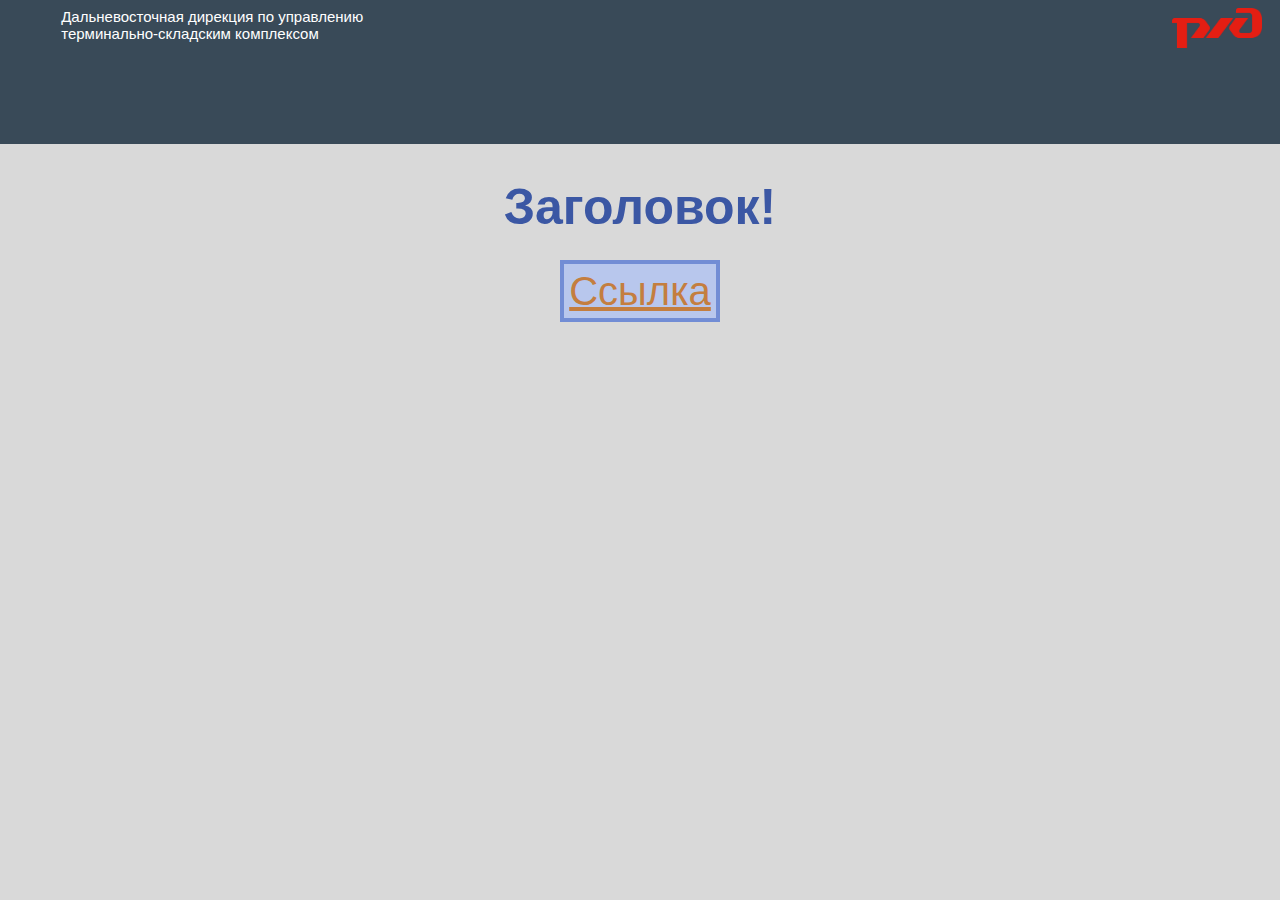
==== index.html @ 612f8513 "Update index.html" ====
<!DOCTYPE html>
<html>    
<head>
<link rel="stylesheet" type="text/css" href="css/style.css">
<title>Уголок по охране труда</title>
</head>


<body>
<div style="position: relative;">
    <div class="text">Дальневосточная дирекция по управлению <br> 
        терминально-складским комплексом</div>
    <img src="images/Logo_red.png" style="height: 40px; margin-right: 10px; margin-top: 10px; position: absolute; top: 0; right: 0; z-index: 1;"></img>
</div>

<h1>Заголовок!</h1>

<a href="https://disk.yandex.ru/client/disk/%D0%94%D0%9C/%D0%9F%D1%80%D0%B8%D0%BA%D0%B0%D0%B7%D1%8B" class="text1">Ссылка</a>


</body>
</html>
---- css/style.css ----
body {
    text-align: center;
    align-content: center;
    background-color: #D9D9D9;
    font-family:'RussianRail G Regular', Tahoma, Geneva, Verdana, sans-serif;
}

h1 {
    color: #3B57A4;
    font-size:50px;
    text-decoration: dotted;
}

.text {
    font-size: 15px;
    background-color: #394A58;
    width: 110%;
    height: 10px;
    color: white;
    text-align: left;
    margin-left: -10px;
    margin-top: -10px;
    margin-right: 100px;
    font-family:'RussianRail G Pro', Tahoma, Geneva, Verdana, sans-serif;

    padding-left: 5%;
    padding-top: 10px;
    padding-bottom: 10%;
    padding-right: 100px;   
}

.text1{
    color: #C47E3F;
    margin-left: auto;
    margin-right: auto;
    width: 200px;
    background: #B8C7ED;
    border: 4px solid #728DD5;
    padding: 5px;
    font-size:40px;
}

p{
    color: #33959E;
    font-size:20px;
    background-color: #FFCDA0;
}
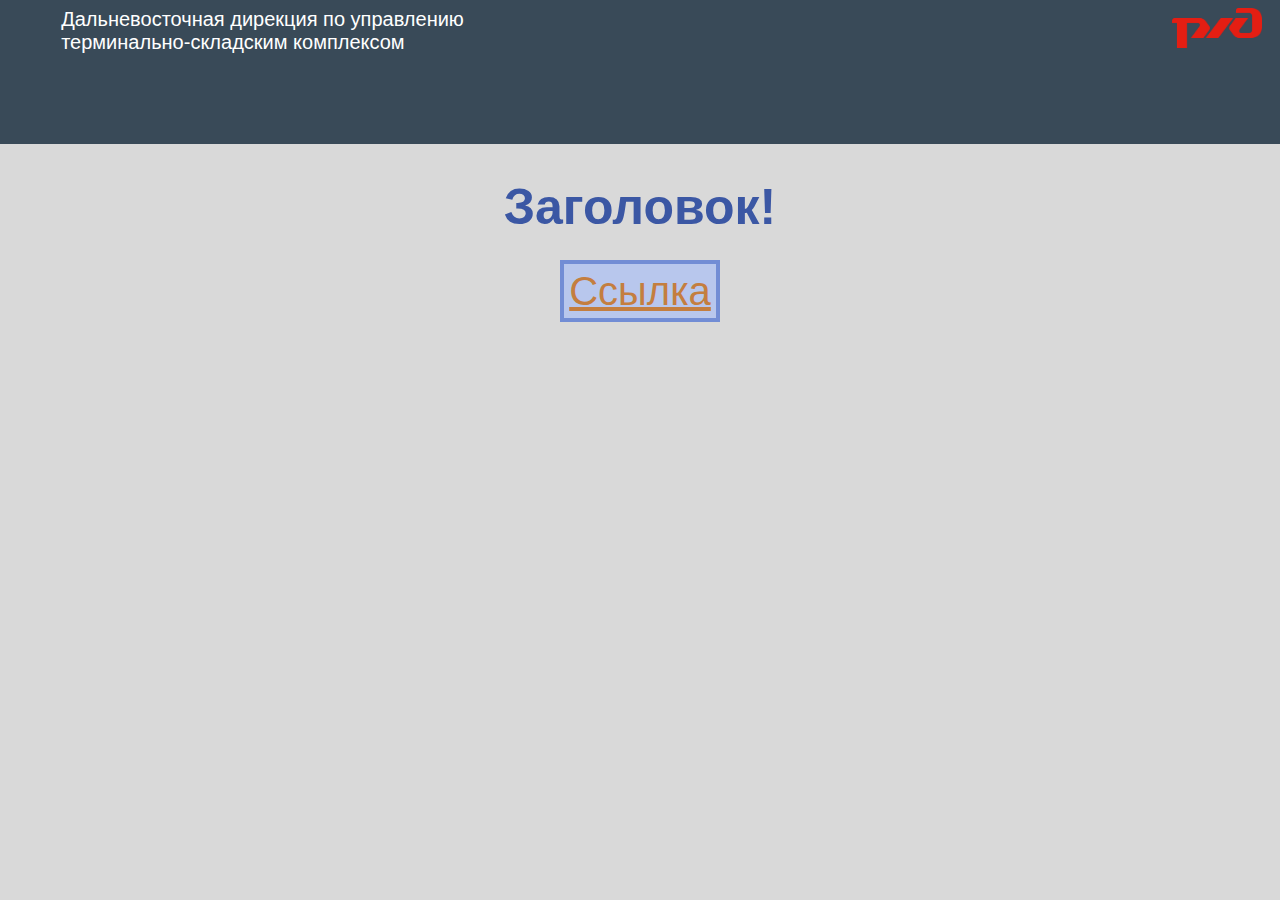
==== commit 778bf299: "Update index.html" ====
--- a/index.html
+++ b/index.html
@@ -10,7 +10,7 @@
 <div style="position: relative;">
     <div class="text">Дальневосточная дирекция по управлению <br> 
         терминально-складским комплексом</div>
-    <img src="images/Logo_red.png" style="height: 40px; margin-right: 10px; margin-top: 10px; position: absolute; top: 0; right: 0; z-index: 1;"></img>
+    <img src="images/Logo_red.png" style="height: 40px; margin-right: 10px; margin-top: 10px; float: right; position: absolute; top: 0; right: 0; z-index: 1;"></img>
 </div>
 
 <h1>Заголовок!</h1>
--- a/css/style.css
+++ b/css/style.css
@@ -12,11 +12,11 @@
 }
 
 .text {
-    font-size: 15px;
+    font-size: 20px;
+    color: white;
     background-color: #394A58;
     width: 110%;
     height: 10px;
-    color: white;
     text-align: left;
     margin-left: -10px;
     margin-top: -10px;
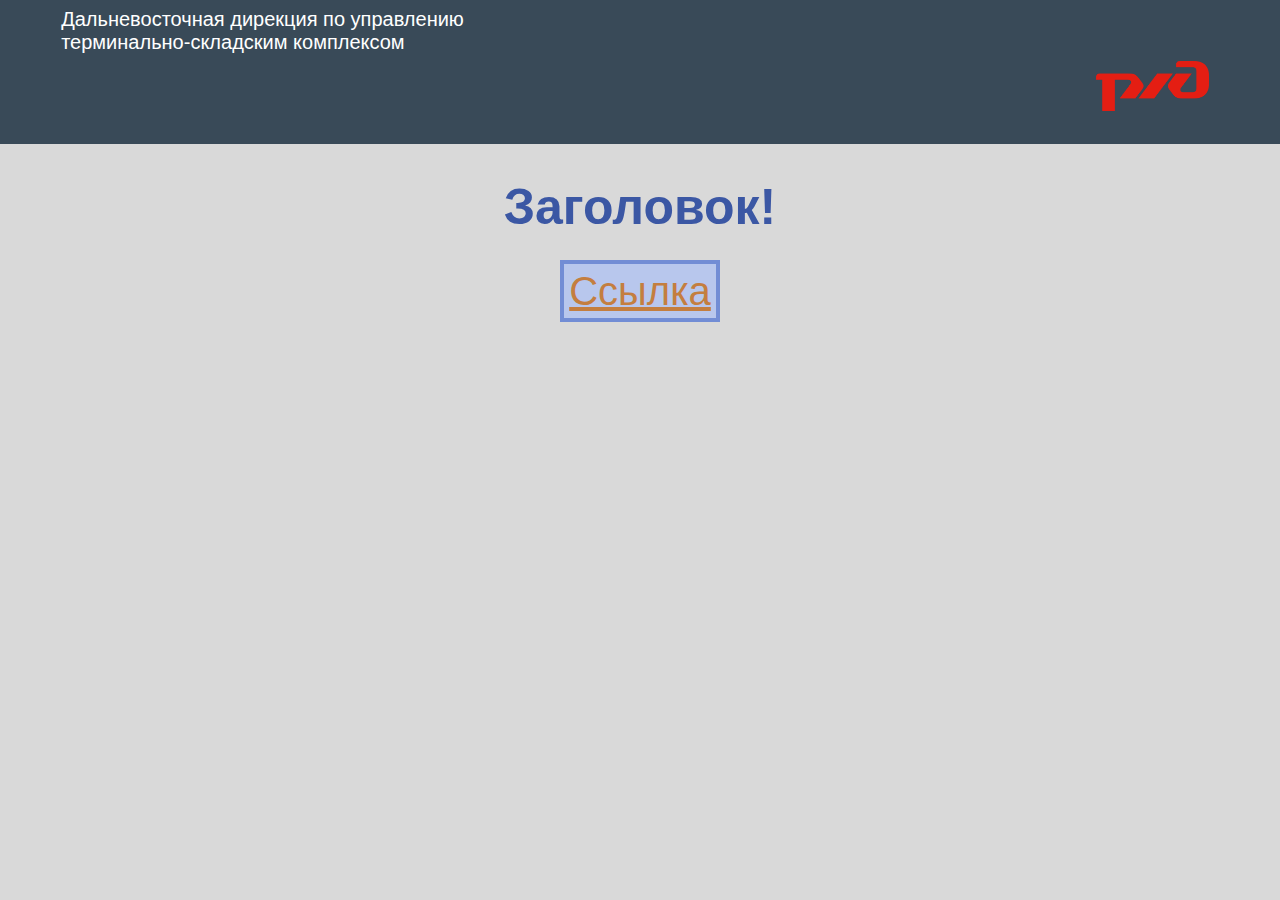
==== commit f3def88c: "Update index.html" ====
--- a/index.html
+++ b/index.html
@@ -10,7 +10,7 @@
 <div style="position: relative;">
     <div class="text">Дальневосточная дирекция по управлению <br> 
         терминально-складским комплексом</div>
-    <img src="images/Logo_red.png" style="height: 40px; margin-right: 10px; margin-top: 10px; float: right; position: absolute; top: 0; right: 0; z-index: 1;"></img>
+    <img src="images/Logo_red.png" style="height: 50px; margin-right: 5%; margin-top: 5%; float: right; position: absolute; top: 0; right: 0; z-index: 1;"></img>
 </div>
 
 <h1>Заголовок!</h1>
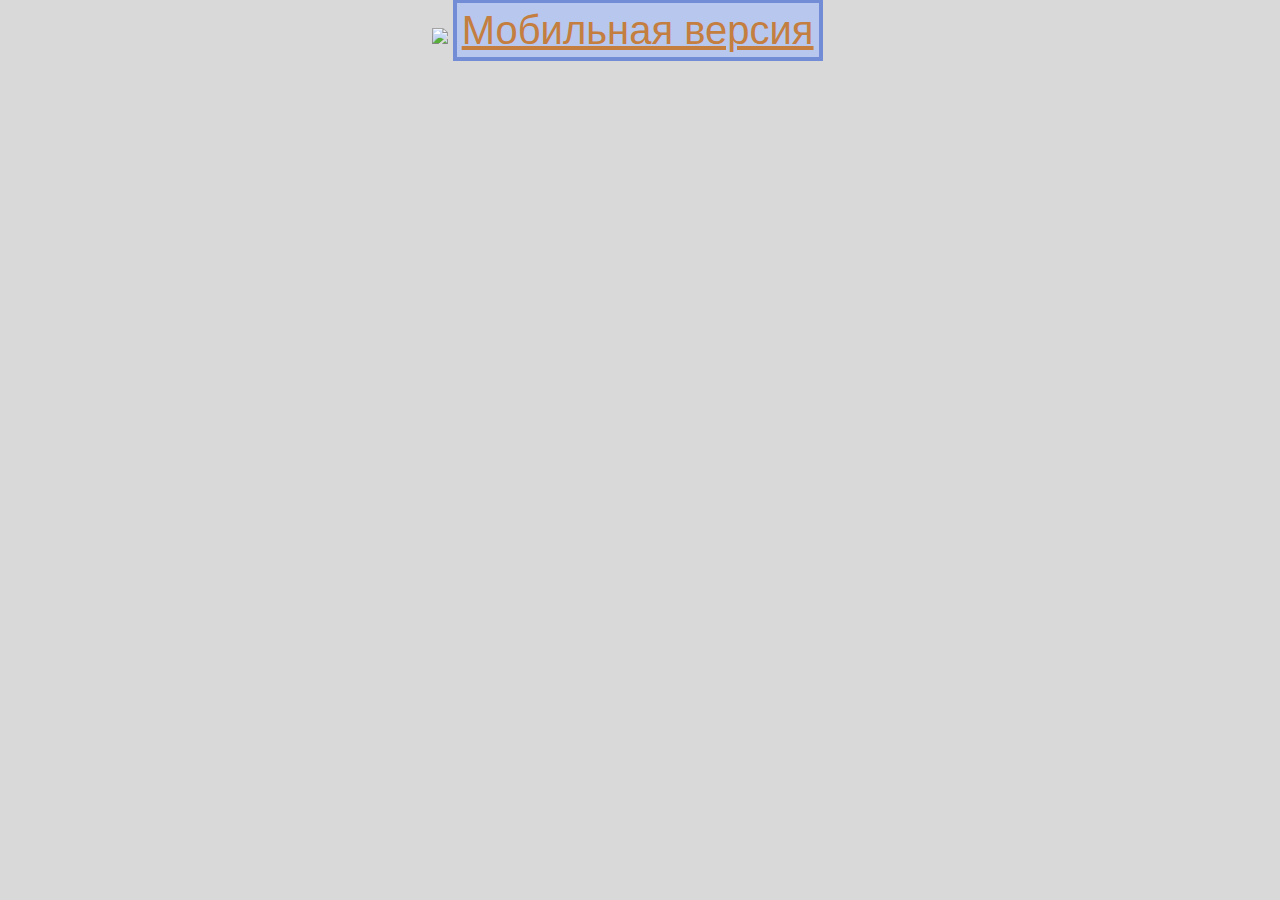
==== commit 908d5693: "Update index.html" ====
--- a/index.html
+++ b/index.html
@@ -2,21 +2,11 @@
 <html>    
 <head>
 <link rel="stylesheet" type="text/css" href="css/style.css">
-<title>Уголок по охране труда</title>
 </head>
+<body>
 
+<img src="images/pages/main.jpg" style="width: 104%; margin-left: -2%; margin-top: -3%;"></img>
 
-<body>
-<div style="position: relative;">
-    <div class="text">Дальневосточная дирекция по управлению <br> 
-        терминально-складским комплексом</div>
-    <img src="images/Logo_red.png" style="height: 50px; margin-right: 5%; margin-top: 5%; float: right; position: absolute; top: 0; right: 0; z-index: 1;"></img>
-</div>
-
-<h1>Заголовок!</h1>
-
-<a href="https://disk.yandex.ru/client/disk/%D0%94%D0%9C/%D0%9F%D1%80%D0%B8%D0%BA%D0%B0%D0%B7%D1%8B" class="text1">Ссылка</a>
-
-
+<a href="site.html" class="text1">Мобильная версия</a>
 </body>
 </html>
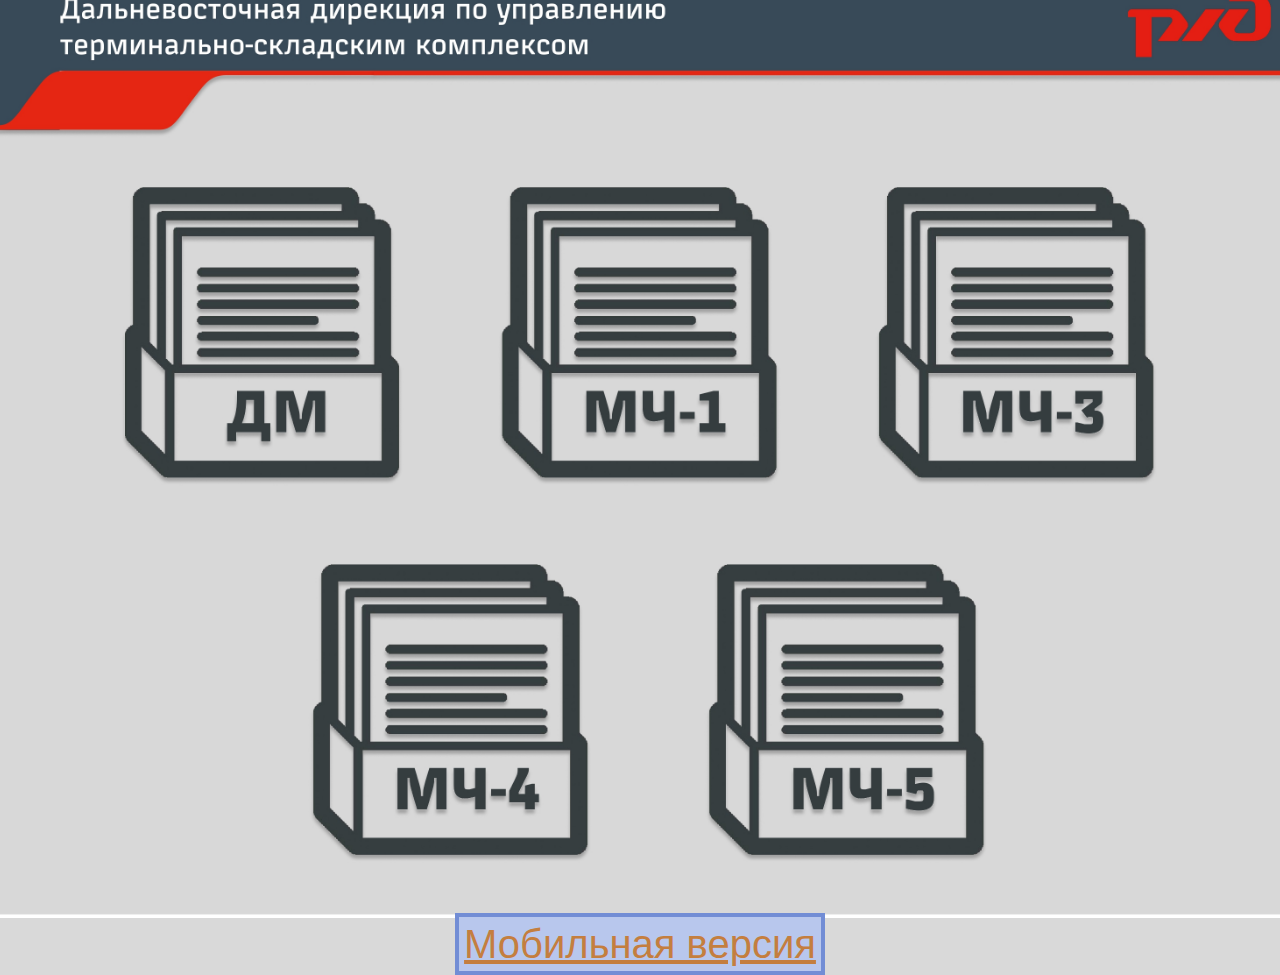
==== commit 941ddc2d: "Update index.html" ====
--- a/index.html
+++ b/index.html
@@ -5,7 +5,7 @@
 </head>
 <body>
 
-<img src="images/pages/main.jpg" style="width: 104%; margin-left: -2%; margin-top: -3%;"></img>
+<img src="images/pages/main.jpg" style="width: 104%; margin-left: -2%; margin-top: -2%;"></img>
 
 <a href="site.html" class="text1">Мобильная версия</a>
 </body>
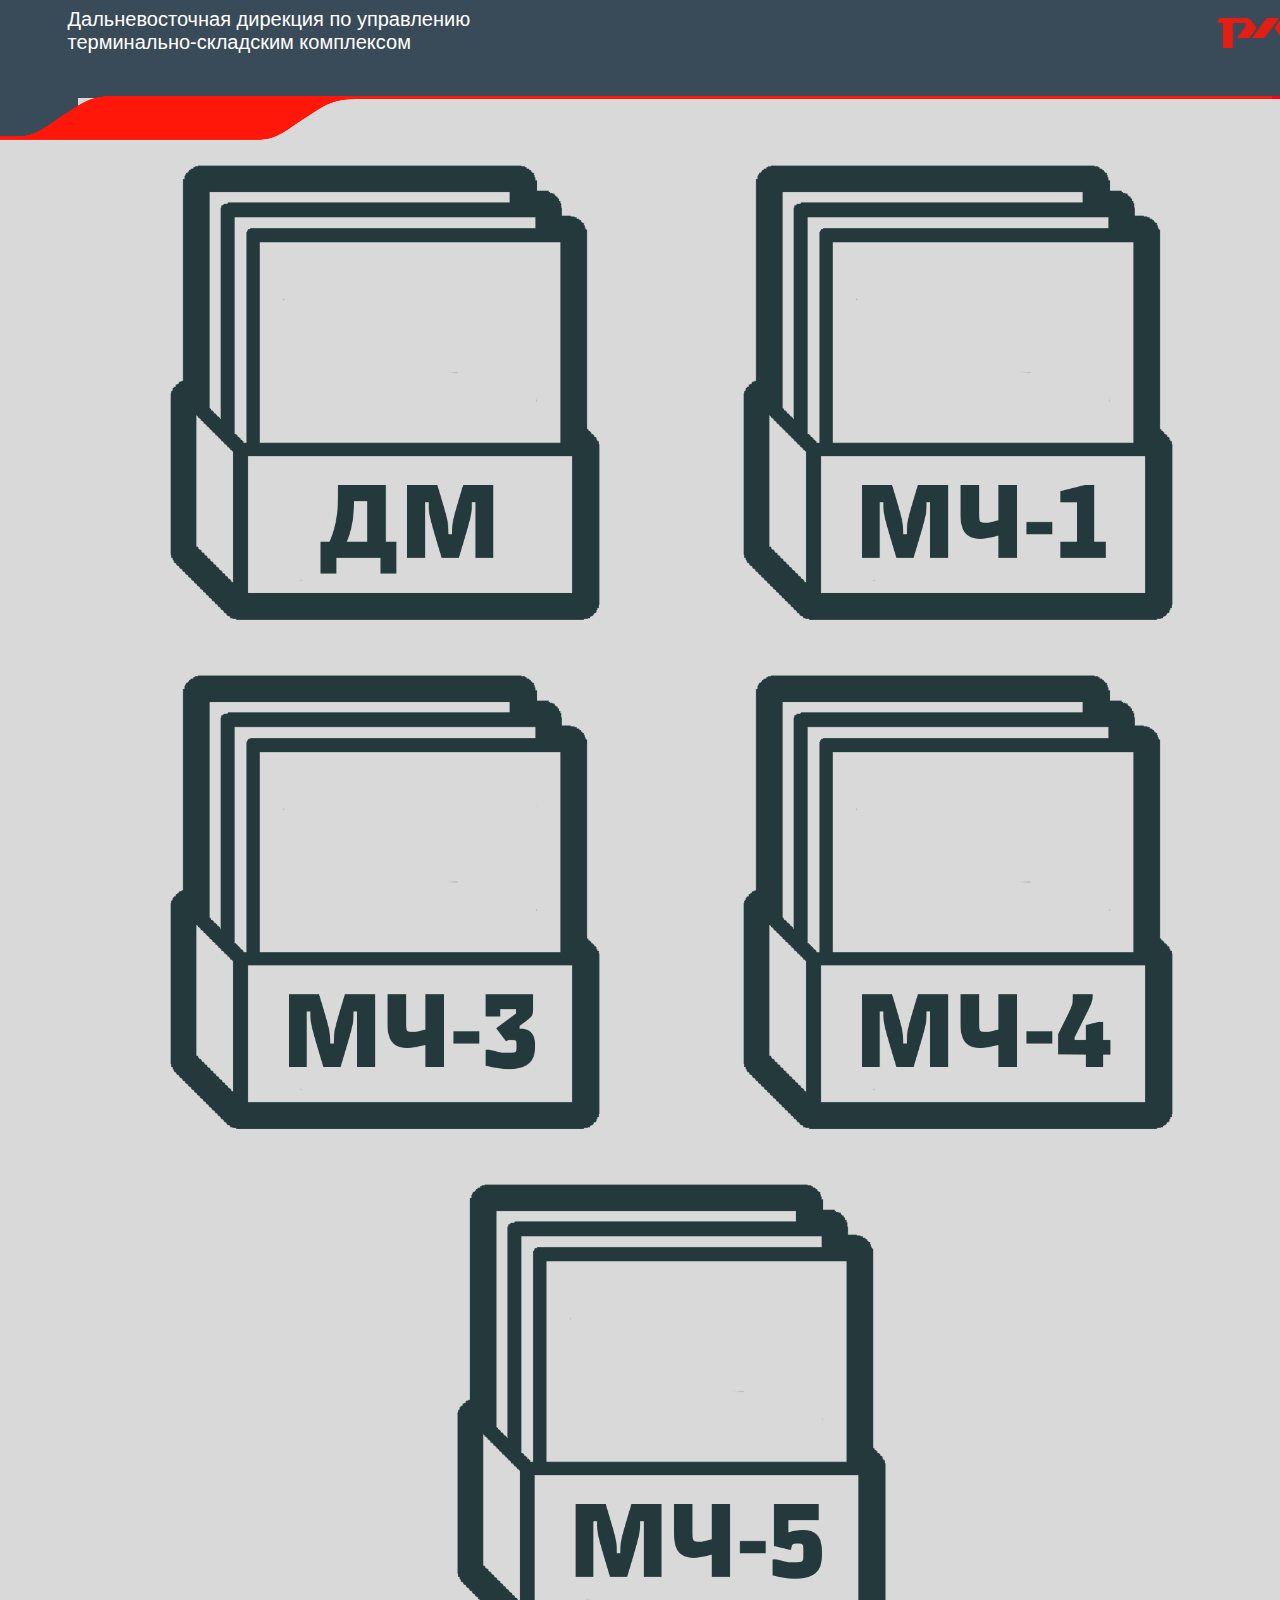
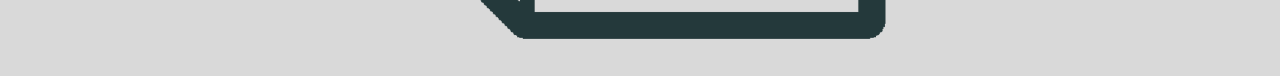
==== commit 76fd66da: "Update and rename main_page.html to index.html" ====
--- a/index.html
+++ b/index.html
@@ -2,11 +2,40 @@
 <html>    
 <head>
 <link rel="stylesheet" type="text/css" href="css/style.css">
+<title>Уголок по охране труда</title>
 </head>
+<header>
+    <div style="position: relative;">
+        <div class="text">Дальневосточная дирекция по управлению <br> 
+            терминально-складским комплексом</div>
+        <img src="images/Logo_red.png" style="height: 40px; margin-right: 80px; margin-top: 10px; position: absolute; float: right; top: 0; right: 0; z-index: 1;">
+     </div>
+</header>
 <body>
+    <div style="position: relative;">
+        <div class="b" style="width: 90px; margin-left: -20px; margin-top: -2px; height: 43px; top: 0; right: 0; z-index: 1;"></div>
+        <div class="r" style="width: 200px; margin-right: -9%; margin-top: 0px; float: right; position: absolute; height: 3px; top: 0; right: 0; z-index: 1;"></div>
+        <img src="images/graphic_element.png" style="height: 45px; width: 110%; margin-left: -10px; position: absolute; top: 0; right: 0; z-index: 1;">
+    </div>
 
-<img src="images/pages/main.jpg" style="width: 104%; margin-left: -2%; margin-top: -2%;"></img>
 
-<a href="site.html" class="text1">Мобильная версия</a>
+    <a href="#">
+        <img src="images/folders/main/DM.png" style="width: 40%; margin-left: 5%;">
+    </a>
+    <a href="#">
+        <img src="images/folders/main/MCH-1.png" style="width: 40%; margin-left: 5%;">
+    </a>
+    <a href="#">
+        <img src="images/folders/main/MCH-3.png" style="width: 40%; margin-left: 5%;">
+    </a>
+    <a href="#">
+        <img src="images/folders/main/MCH-4.png" style="width: 40%; margin-left: 5%;">
+    </a>
+    <a href="#">
+        <img src="images/folders/main/MCH-5.png" style="width: 40%; margin-left: 5%;">
+    </a>
+
+
+
 </body>
 </html>
--- a/css/style.css
+++ b/css/style.css
@@ -1,3 +1,11 @@
+header{
+    background-color: #394A58;
+    width: 110%;
+    height: 100px;
+    margin-left: -10px;
+    margin-top: -10px;
+}
+
 body {
     text-align: center;
     align-content: center;
@@ -5,22 +13,14 @@
     font-family:'RussianRail G Regular', Tahoma, Geneva, Verdana, sans-serif;
 }
 
-h1 {
-    color: #3B57A4;
-    font-size:50px;
-    text-decoration: dotted;
-}
-
 .text {
     font-size: 20px;
+    width: 50%;
+    height: 10px;
     color: white;
-    background-color: #394A58;
-    width: 110%;
-    height: 10px;
     text-align: left;
-    margin-left: -10px;
-    margin-top: -10px;
-    margin-right: 100px;
+
+    margin-right: 200px;
     font-family:'RussianRail G Pro', Tahoma, Geneva, Verdana, sans-serif;
 
     padding-left: 5%;
@@ -29,21 +29,9 @@
     padding-right: 100px;   
 }
 
-.text1{
-    color: #C47E3F;
-    margin-left: auto;
-    margin-right: auto;
-    width: 200px;
-    background: #B8C7ED;
-    border: 4px solid #728DD5;
-    padding: 5px;
-    font-size:40px;
+.b { background: #394A58; }
+.r { background: #ff000d; }
+
+a{
+    text-decoration: none;
 }
-
-p{
-    color: #33959E;
-    font-size:20px;
-    background-color: #FFCDA0;
-}
-
- 
